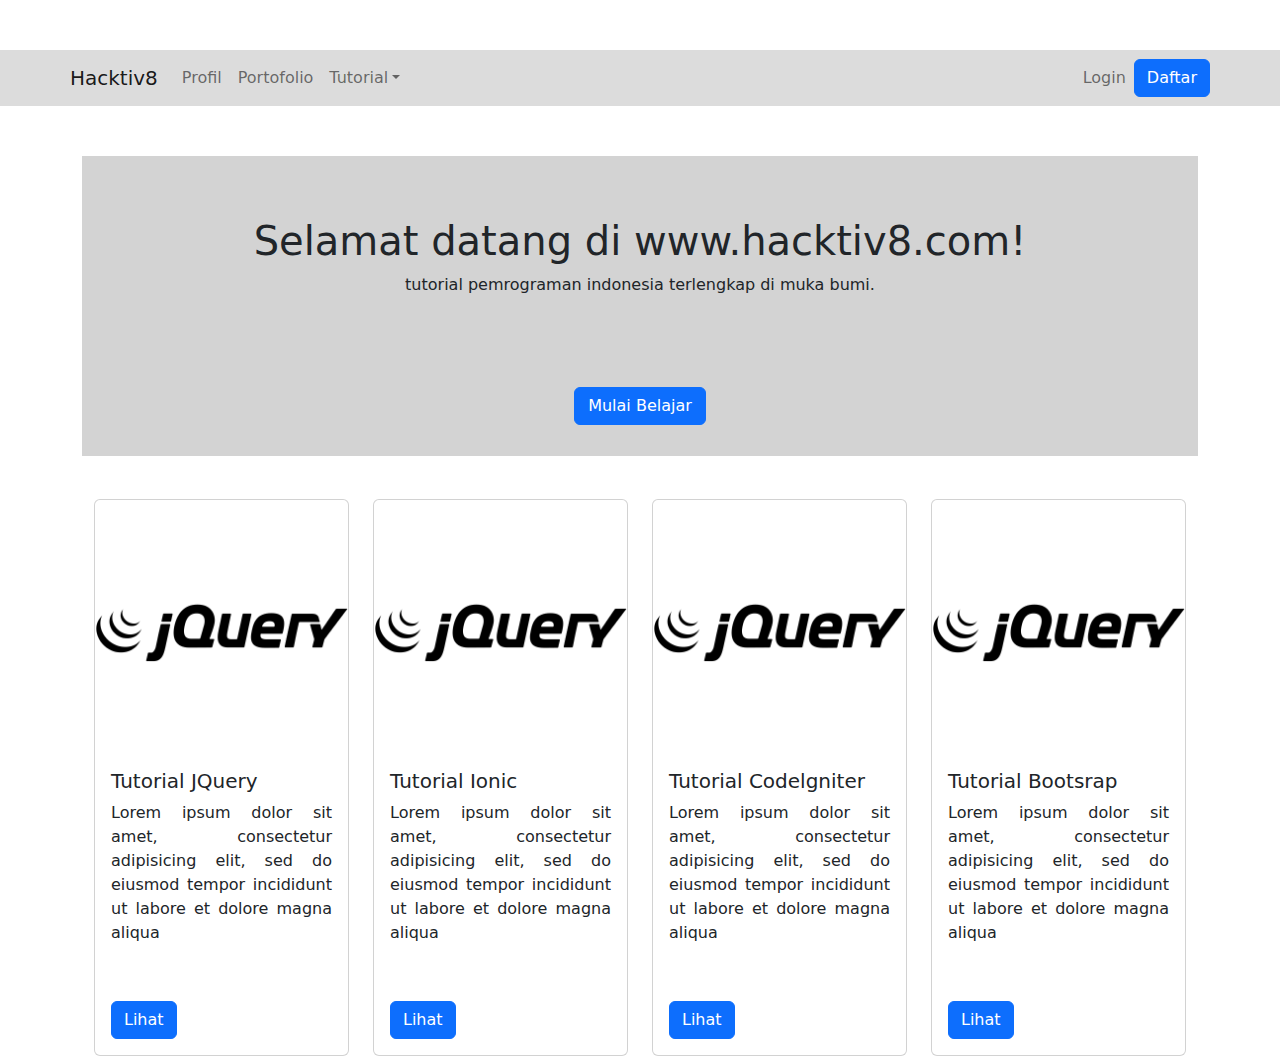
==== Assignment 1/assignment1.html @ 8055ff9f "kampus merdeka" ====
<!DOCTYPE html>
<html lang="en">
<head>
    <meta charset="UTF-8">
    <meta http-equiv="X-UA-Compatible" content="IE=edge">
    <meta name="viewport" content="width=device-width, initial-scale=1.0">
    <title>Document</title>
    <link rel="stylesheet" href="bootstrap.min.css">
    <link rel="stylesheet" href="assignment1.css">
<body>
    <header>
        <div class="container">
            <div class="row justify-content-md-center">
                <nav class="navbar navbar-expand-lg navbar-light">
                    <a class="navbar-brand" href="#">Hacktiv8</a>
                    <button class="navbar-toggler" type="button" data-toggle="collapse" data-target="#navbarNavDropdown" aria-controls="navbarNavDropdown" aria-expanded="false" aria-label="Toggle navigation">
                        <span class="navbar-toggler-icon"></span>
                    </button>
                    <div class="collapse navbar-collapse" id="navbarNavDropdown">
                        <ul class="navbar-nav me-auto">
                            <li class="nav-item active">
                                <a class="nav-link" href="#">Profil</a>
                            </li>
                            <li class="nav-item">
                                <a class="nav-link" href="assignment.html">Portofolio</a>
                            </li>
                            <li class="nav-item dropdown">
                                <a class="nav-link dropdown-toggle" href="#" id="navbarDropdownMenuLink" data-toggle="dropdown">Tutorial</a>
                                <div class="dropdown-menu" aria-labelledby="navbarDropdownMenuLink">
                                <a class="dropdown-item" href="#">HTML</a>
                                <a class="dropdown-item" href="#">CSS</a>
                                <a class="dropdown-item" href="#">Javascript</a>
                                <a class="dropdown-item" href="#">JQuery</a>
                                <a class="dropdown-item" href="#">Javascript</a>
                                <a class="dropdown-item" href="#">Codeigniter</a>
                                </div>
                            </li>
                            </ul>
                            <ul class="navbar-nav my-2 my-lg-0">
                                <li class="nav-item">
                                    <a class="nav-link" href="#">Login</a>
                                </li>
                            </ul>
                            <button type="button" class="btn btn-primary">Daftar</button>
                    </div>
                </nav>
            </div>
        </div>
    </header>
    <div class="container">
        <div class="row-background">
            <div class="row justify-content-md-center">
            <div class="col-md-auto">
                <h1>Selamat datang di www.hacktiv8.com!</h1>
                <p>tutorial pemrograman indonesia terlengkap di muka bumi.</p>
            <div  class=" row d-flex justify-content-center align-content-center "  >  
                <a href="#" class="btn btn-primary col-2">Mulai Belajar</a>  
            </div>
        </div>    
    </div><br>
    <div class="container">
        <div class="row">
            <div class="col-md-3">
                <div class="card">
                    <img class="card-img-top" src="jquery.png" alt="logo JQuery">
                    <div class="card-body">
                        <h5 class="card-title">Tutorial JQuery</h5>
                        <p class="card-text">Lorem ipsum dolor sit amet, consectetur adipisicing elit, sed do eiusmod tempor incididunt ut labore et dolore magna aliqua</p>
                        <a href="#" class="btn btn-primary">Lihat</a>
                    </div>
                </div>
          </div>
            <div class="col-md-3">
                <div class="card">
                    <img class="card-img-top" src="jquery.png" alt="logo JQuery">
                    <div class="card-body">
                        <h5 class="card-title">Tutorial Ionic</h5>
                        <p class="card-text">Lorem ipsum dolor sit amet, consectetur adipisicing elit, sed do eiusmod tempor incididunt ut labore et dolore magna aliqua</p>
                        <a href="#" class="btn btn-primary">Lihat</a>
                    </div>
                </div>
          </div>
          <div class="col-md-3">
            <div class="card">
                <img class="card-img-top" src="jquery.png" alt="logo JQuery">
                <div class="card-body">
                    <h5 class="card-title">Tutorial Codelgniter</h5>
                    <p class="card-text">Lorem ipsum dolor sit amet, consectetur adipisicing elit, sed do eiusmod tempor incididunt ut labore et dolore magna aliqua</p>
                    <a href="#" class="btn btn-primary">Lihat</a>
                </div>
            </div>
      </div>
      <div class="col-md-3">
        <div class="card">
            <img class="card-img-top" src="jquery.png" alt="logo JQuery">
            <div class="card-body">
                <h5 class="card-title">Tutorial Bootsrap</h5>
                <p class="card-text">Lorem ipsum dolor sit amet, consectetur adipisicing elit, sed do eiusmod tempor incididunt ut labore et dolore magna aliqua</p>
                <a href="#" class="btn btn-primary">Lihat</a>
            </div>
        </div>
  </div>
    </div>

    
    <script src="https://code.jquery.com/jquery-3.2.1.slim.min.js" integrity="sha384-KJ3o2DKtIkvYIK3UENzmM7KCkRr/rE9/Qpg6aAZGJwFDMVNA/GpGFF93hXpG5KkN" crossorigin="anonymous"></script>
    <script src="https://cdn.jsdelivr.net/npm/popper.js@1.12.9/dist/umd/popper.min.js" integrity="sha384-ApNbgh9B+Y1QKtv3Rn7W3mgPxhU9K/ScQsAP7hUibX39j7fakFPskvXusvfa0b4Q" crossorigin="anonymous"></script>
    <script src="https://cdn.jsdelivr.net/npm/bootstrap@4.0.0/dist/js/bootstrap.min.js" integrity="sha384-JZR6Spejh4U02d8jOt6vLEHfe/JQGiRRSQQxSfFWpi1MquVdAyjUar5+76PVCmYl" crossorigin="anonymous"></script>
</body>
</html>
---- Assignment 1/assignment1.css ----
header {
    background-color: #DCDCDC;
}
h1 {
    text-align: center;
    margin-top: 61px;
}
.row-background p {
    text-align: center;
}
.row-background {
   background-color: #d3d3d3;
   height: 300px;
}
.row-background a {
    margin-top: 40px ;
 }
 .row {
    margin-top: 50px ;
 }
 .card-body p {
    text-align: justify;
 }
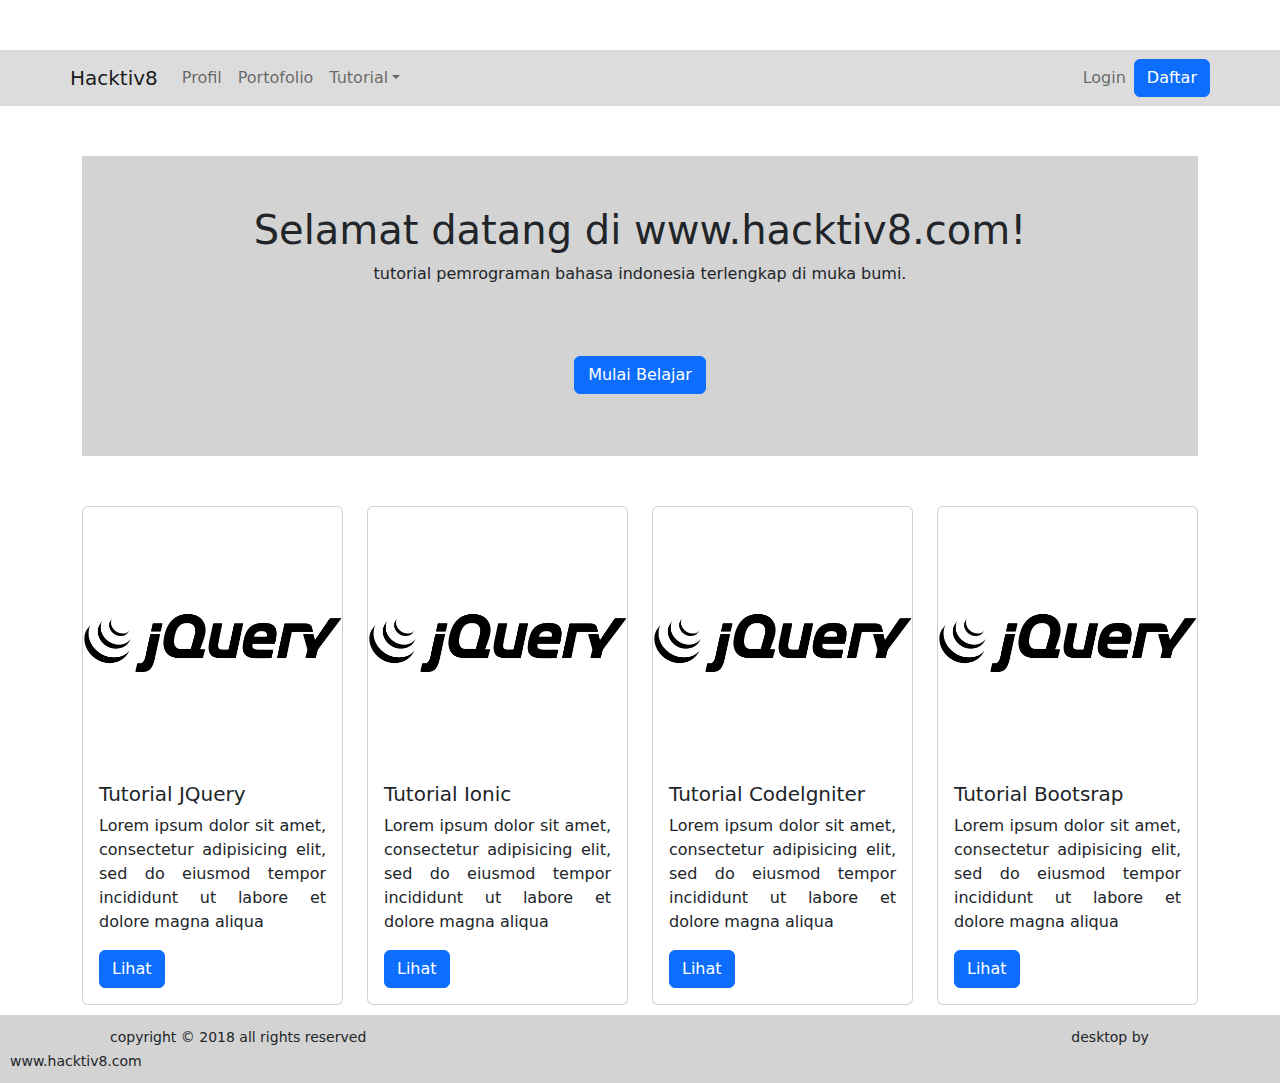
==== commit f18a6efb: "kampus merdeka" ====
--- a/Assignment 1/assignment1.html
+++ b/Assignment 1/assignment1.html
@@ -47,17 +47,19 @@
             </div>
         </div>
     </header>
-    <div class="container">
+    <div class="container">   
         <div class="row-background">
             <div class="row justify-content-md-center">
-            <div class="col-md-auto">
-                <h1>Selamat datang di www.hacktiv8.com!</h1>
-                <p>tutorial pemrograman indonesia terlengkap di muka bumi.</p>
-            <div  class=" row d-flex justify-content-center align-content-center "  >  
-                <a href="#" class="btn btn-primary col-2">Mulai Belajar</a>  
+                <div class="col-md-auto">
+                    <h1>Selamat datang di www.hacktiv8.com!</h1>
+                    <p>tutorial pemrograman bahasa indonesia terlengkap di muka bumi.</p>
+                <div class=" row d-flex justify-content-center align-content-center "  >  
+                    <a href="#" class="btn btn-primary col-2">Mulai Belajar</a>  
+                </div>
+                </div>    
             </div>
-        </div>    
-    </div><br>
+        </div>
+    </div>
     <div class="container">
         <div class="row">
             <div class="col-md-3">
@@ -69,7 +71,7 @@
                         <a href="#" class="btn btn-primary">Lihat</a>
                     </div>
                 </div>
-          </div>
+            </div>
             <div class="col-md-3">
                 <div class="card">
                     <img class="card-img-top" src="jquery.png" alt="logo JQuery">
@@ -79,30 +81,33 @@
                         <a href="#" class="btn btn-primary">Lihat</a>
                     </div>
                 </div>
-          </div>
-          <div class="col-md-3">
+            </div>
+            <div class="col-md-3">
+                <div class="card">
+                    <img class="card-img-top" src="jquery.png" alt="logo JQuery">
+                    <div class="card-body">
+                        <h5 class="card-title">Tutorial Codelgniter</h5>
+                        <p class="card-text">Lorem ipsum dolor sit amet, consectetur adipisicing elit, sed do eiusmod tempor incididunt ut labore et dolore magna aliqua</p>
+                        <a href="#" class="btn btn-primary">Lihat</a>
+                    </div>
+                </div>
+            </div>
+            <div class="col-md-3">
             <div class="card">
                 <img class="card-img-top" src="jquery.png" alt="logo JQuery">
                 <div class="card-body">
-                    <h5 class="card-title">Tutorial Codelgniter</h5>
+                    <h5 class="card-title">Tutorial Bootsrap</h5>
                     <p class="card-text">Lorem ipsum dolor sit amet, consectetur adipisicing elit, sed do eiusmod tempor incididunt ut labore et dolore magna aliqua</p>
                     <a href="#" class="btn btn-primary">Lihat</a>
                 </div>
             </div>
-      </div>
-      <div class="col-md-3">
-        <div class="card">
-            <img class="card-img-top" src="jquery.png" alt="logo JQuery">
-            <div class="card-body">
-                <h5 class="card-title">Tutorial Bootsrap</h5>
-                <p class="card-text">Lorem ipsum dolor sit amet, consectetur adipisicing elit, sed do eiusmod tempor incididunt ut labore et dolore magna aliqua</p>
-                <a href="#" class="btn btn-primary">Lihat</a>
             </div>
         </div>
-  </div>
     </div>
-
-    
+    <div class="footer">
+        <small class="left">copyright © 2018 all rights reserved</small>
+        <small class="right">desktop by www.hacktiv8.com</small>
+    </div>   
     <script src="https://code.jquery.com/jquery-3.2.1.slim.min.js" integrity="sha384-KJ3o2DKtIkvYIK3UENzmM7KCkRr/rE9/Qpg6aAZGJwFDMVNA/GpGFF93hXpG5KkN" crossorigin="anonymous"></script>
     <script src="https://cdn.jsdelivr.net/npm/popper.js@1.12.9/dist/umd/popper.min.js" integrity="sha384-ApNbgh9B+Y1QKtv3Rn7W3mgPxhU9K/ScQsAP7hUibX39j7fakFPskvXusvfa0b4Q" crossorigin="anonymous"></script>
     <script src="https://cdn.jsdelivr.net/npm/bootstrap@4.0.0/dist/js/bootstrap.min.js" integrity="sha384-JZR6Spejh4U02d8jOt6vLEHfe/JQGiRRSQQxSfFWpi1MquVdAyjUar5+76PVCmYl" crossorigin="anonymous"></script>
--- a/Assignment 1/assignment1.css
+++ b/Assignment 1/assignment1.css
@@ -3,7 +3,7 @@
 }
 h1 {
     text-align: center;
-    margin-top: 61px;
+    margin-top: 50px;
 }
 .row-background p {
     text-align: center;
@@ -13,11 +13,25 @@
    height: 300px;
 }
 .row-background a {
-    margin-top: 40px ;
+    margin-top: 20px ;
  }
  .row {
     margin-top: 50px ;
  }
  .card-body p {
     text-align: justify;
+ }
+.footer {
+    margin-top: 10px;
+    padding: 10px;
+    left: 0;
+    bottom: 0;
+    width: 100%;
+    background-color: #d3d3d3;
+ }
+ .left {
+    margin-left: 100px;
+ }
+ .right {
+    margin-left: 700px;
  }